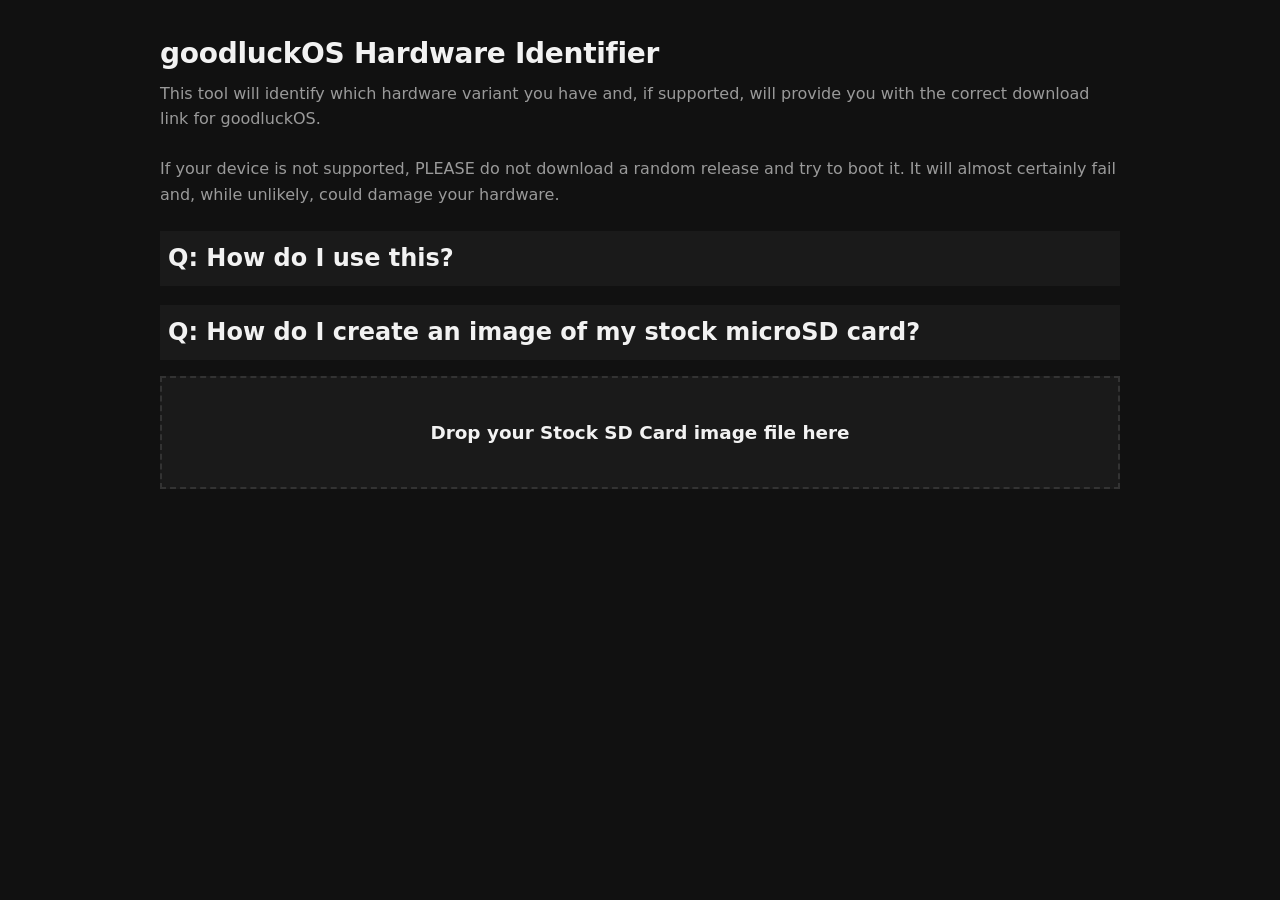
==== docs/download.html @ e3dc7ef2 "Temporarily revoked Variant B support Variant B still needs to use it's own bootloader, even if the " ====
<!DOCTYPE html>
<html lang="en">
<head>
<meta charset="utf-8">
<meta name="viewport" content="width=device-width, initial-scale=1">
<title>goodluckOS Hardware Identifier</title>
<style>
:root {
  --bg: #111111;
  --panel: #1a1a1a;
  --ink: #f2f2f2;
  --muted: #9a9a9a;
  --line: #333333;
  --accent: #408EE0;
  --accent-ink: #111111;
  --ok: #4caf50;
  --okbg: #16281a;
  --warn: #c62828;
  --warnbg: #2a1710;
  --err: #c62828;
  --errbg: #2a1414;
  --focus: #e0b020;
}

* {
  box-sizing: border-box;
}

body {
  margin: 0;
  background: var(--bg);
  color: var(--ink);
  font: 1rem/1.6 "Segoe UI", system-ui, -apple-system, Roboto, sans-serif;
  min-height: 100vh;
  display: flex;
  justify-content: center;
  padding: 2rem 1rem;
}

main {
  width: 100%;
  max-width: 60rem;
}

h1 {
  font-size: 1.75rem;
  font-weight: 700;
  margin: 0 0 0.25rem;
  letter-spacing: -0.01em;
  color: var(--ink);
}

a:not(.btn) {
  color: var(--accent);
  margin: 0 0 1.5rem;
}

a:visited:not(.btn) {
  color: var(--accent);
  margin: 0 0 1.5rem;
}

.code {
  color: var(--accent-ink);
  background: var(--muted);
  padding-top: 0.1rem;
  padding-bottom: 0.1rem;
  padding-left: 0.5rem;
  padding-right: 0.5rem;
  border-radius: 6px;
  font-family: ui-monospace, "Courier New", monospace;
}

.foldable .content {
  display: none;
  background: var(--line);
  padding-top:0.5rem;
  padding-bottom:0.5rem;
}

.foldable h2 {
    background: var(--panel);
    padding:0.5rem;
    margin-bottom: 0;
}

.foldable h2:hover {
  background: var(--line);
  cursor: pointer;
}

.lead {
  color: var(--muted);
  margin: 0 0 1.5rem;
}

.drop {
  display: block;
  border: 2px dashed var(--line);
  background: var(--panel);
  padding: 2.5rem 1.5rem;
  text-align: center;
  cursor: pointer;
  transition: background 0.15s, border-color 0.15s;
  margin-top: 1rem;
}

.drop:hover,
.drop.over {
  background: var(--panel);
  border-color: var(--accent);
}

.drop:focus-within {
  outline: 3px solid var(--focus);
  outline-offset: 3px;
}

.drop input {
  position: absolute;
  opacity: 0;
  width: 1px;
  height: 1px;
}

.drop strong {
  display: block;
  font-size: 1.15rem;
}

.drop span {
  color: var(--muted);
}

.card {
  background: var(--panel);
  border: 1px solid var(--line);
  padding: 1.25rem 1.5rem;
  margin-top: 1.25rem;
}

.card h2 {
  font-size: 1.1rem;
  margin: 0 0 0.75rem;
}

.badge {
  display: inline-block;
  font-weight: 600;
  padding: 0.15rem 0.7rem;
  border-radius: 2rem;
  font-size: 0.9rem;
  margin-bottom: 0.75rem;
}

.ok {
  border-color: var(--ok);
}

.ok .badge {
  background: var(--okbg);
  color: var(--ok);
}

.warn {
  border-color: var(--warn);
}

.warn .badge {
  background: var(--warnbg);
  color: var(--warn);
}

.err {
  border-color: var(--err);
  background: var(--errbg);
  color: var(--err);
}

.hash {
  font: 0.95rem/1.5 ui-monospace, Consolas, monospace;
  word-break: break-all;
  background: var(--bg);
  border: 1px solid var(--line);
  border-radius: 0.4rem;
  padding: 0.7rem 0.9rem;
  margin: 0.4rem 0 0.9rem;
  user-select: all;
}

dl {
  margin: 0 0 1rem;
}

dt {
  color: var(--muted);
  font-size: 0.9rem;
}

dd {
  margin: 0 0 0.5rem;
  font-weight: 600;
}

.btn {
  display: inline-block;
  font: inherit;
  font-weight: 600;
  background: var(--accent);
  color: var(--accent-ink);
  border: 2px solid var(--accent);
  border-radius: 0.4rem;
  padding: 0.55rem 1.1rem;
  text-decoration: none;
  cursor: pointer;
  margin: 0 0.5rem 0.5rem 0;
}

.ok .btn {
  background: var(--ok);
  border-color: var(--ok);
}

.warn .btn {
  background: var(--warn);
  border-color: var(--warn);
}

.btn.alt {
  background: transparent;
  color: var(--accent);
}

.ok .btn.alt {
  color: var(--ok);
}

.warn .btn.alt {
  color: var(--warn);
}

.btn:hover {
  filter: brightness(1.1);
}

.btn:focus-visible,
a:focus-visible {
  outline: 3px solid var(--focus);
  outline-offset: 2px;
}

progress {
  width: 100%;
  height: 0.7rem;
  accent-color: var(--accent);
}

[hidden] {
  display: none !important;
}

.foot {
  color: var(--muted);
  font-size: 0.85rem;
  margin-top: 1.5rem;
}

@media (prefers-reduced-motion: reduce) {
  * {
    transition: none !important;
  }
}
</style>
</head>
<body>
<main>
  <h1>goodluckOS Hardware Identifier</h1>
  <p class="lead">This tool will identify which hardware variant you have and, if supported, will provide you with the correct download link for goodluckOS.</p>
  <p class="lead">If your device is not supported, PLEASE do not download a random release and try to boot it. It will almost certainly fail and, while unlikely, could damage your hardware.</p>

  <div class="foldable">
      <h2>Q: How do I use this?</h2>
      <div class="content">
        <ol>
            <li>Dump your stock SD card (the one that came with your device) to a file.</li>
            <li>Drop that sd card dump file onto this page.</li>
            <li>The page will extract the hardware configuration file (script.bin) and compare it to a list of suported hardware profiles.</li>
            <li>If it finds a match, it'll show you a download link</li>
            <li>If no match is found, it'll provide you with a download link for the script.bin file. Please create an <a href="https://github.com/CodeZombie/goodluckOS/issues">Issue on Github</a> with information about your device, and upload the provided script.bin file. We can use this to build a version of goodluckOS for your device.</li>
        </ol>
      </div>
  </div>
  <div class="foldable">
      <h2>Q: How do I create an image of my stock microSD card?</h2>
      <div class="content">
          <ul>
              <li>If you're using windows, use <a href="https://sourceforge.net/projects/win32diskimager/">win32diskimager</a>.</li>
              <li>If you use Linux, find the device file for your microSD card with <span class="code">lsblk</span> and then run <span class="code">dd if=/dev/sdX of=stock_sdcard.img bs=1M count=128 status=progress</your></span>, where <span class="code">/dev/sdX</span> is your specific device file.</li>
          </ul>
      </div>
  </div>

  <label class="drop" id="drop">
    <input type="file" id="file">
    <strong>Drop your Stock SD Card image file here</strong>
  </label>

  <div id="status" role="status" aria-live="polite"></div>
  <div id="result" aria-live="polite"></div>
</main>

<script>
"use strict";
const OFFSET = 20340736;
//const LENGTH = 131072;
const MAX_LENGTH = 131072;

const KNOWN_HASHES = {
  "4bdfa6b7deacf59d821063accdd5bf7789c70d240dc695fffa3e16f2e83dba6c": {
    name: "GA36-MB v1.2 20260416 Variant A",
    url: "https://github.com/CodeZombie/goodluckOS/releases/download/v0.0.1/goodluckOS-v0.0.1-GA36-MB-v1.2-20260416-Variant-A.zip"
  }
  // "f6b72e9705f528c42ca5bef7ee39fddfd9ddc5369d365c17324ca6d9f8770898": {
  //   name: "GA36-MB v1.2 20260416 Variant B", // Variant B is compatible with the Variant A image.
  //   url: "https://github.com/CodeZombie/goodluckOS/releases/download/v0.0.1/goodluckOS-v0.0.1-GA36-MB-v1.2-20260416-Variant-A.zip"
  // }
};

const $ = id => document.getElementById(id);

async function sha256Hex(buf){
  if(window.crypto && crypto.subtle){
    try{
      const d=await crypto.subtle.digest("SHA-256",buf);
      return Array.from(new Uint8Array(d),b=>b.toString(16).padStart(2,"0")).join("");
    }catch(e){}
  }
  showError("Your browser doesn't seem to support crypto/subtle. Please update your browser, or try a different one.");
}

function esc(s){const d=document.createElement("div");d.textContent=s;return d.innerHTML}
let blobUrl=null;

function showError(msg){
  $("status").innerHTML="";
  $("result").innerHTML='<div class="card err" role="alert"><h2>Could not read this file</h2><p>'+esc(msg)+'</p></div>';
}

const HEADER_SIZE = 16;      // sections(4) + filesize(4) + version[2](8)
const SECTION_STRUCT = 40;   // name[32] + length(4) + offset(4)
const ENTRY_STRUCT = 40;     // name[32] + offset(4) + pattern(4)
const SECTION_LIMIT = 0x100; // sanity-limit pulled from sunxi-tools' code

function computeScriptBinLength(buf) {
  const dv = new DataView(buf);
  const bufLen = buf.byteLength;

  if (bufLen < HEADER_SIZE) throw new Error("Region too short for a script.bin header");

  const sections = dv.getUint32(0, true); // little-endian
  if (sections > SECTION_LIMIT) {
    throw new Error(`Unreasonable section count (${sections}); this probably isn't script.bin`);
  }

  let maxEnd = HEADER_SIZE + sections * SECTION_STRUCT;
  if (maxEnd > bufLen) throw new Error("Section table runs past the end of the region");

  for (let i = 0; i < sections; i++) {
    const secOff = HEADER_SIZE + i * SECTION_STRUCT;
    const entryCount = dv.getInt32(secOff + 32, true);
    const entryTableWordOffset = dv.getInt32(secOff + 36, true);
    const entryTableByteOffset = entryTableWordOffset * 4;

    if (entryCount < 0 || entryTableByteOffset < 0) {
      throw new Error(`Malformed section ${i}: negative length/offset`);
    }

    const entryTableEnd = entryTableByteOffset + entryCount * ENTRY_STRUCT;
    if (entryTableEnd > bufLen) throw new Error(`Section ${i}'s entry table runs past the region`);
    maxEnd = Math.max(maxEnd, entryTableEnd);

    for (let j = 0; j < entryCount; j++) {
      const entOff = entryTableByteOffset + j * ENTRY_STRUCT;
      const dataWordOffset = dv.getInt32(entOff + 32, true);
      const pattern = dv.getUint32(entOff + 36, true);
      const wordCount = pattern & 0xffff;
      const dataByteOffset = dataWordOffset * 4;

      if (dataByteOffset < 0) throw new Error(`Malformed entry ${i}.${j}: negative data offset`);

      const dataEnd = dataByteOffset + wordCount * 4;
      if (dataEnd > bufLen) throw new Error(`Entry ${i}.${j}'s data runs past the region`);
      maxEnd = Math.max(maxEnd, dataEnd);
    }
  }

  return maxEnd; // exact byte length of the real script.bin content
}

async function handle(file){
  if(!file) return;
  if(blobUrl){URL.revokeObjectURL(blobUrl);blobUrl=null}
  $("result").innerHTML="";
  $("status").innerHTML='<div class="card"><p style="margin:0 0 .5rem">Reading and hashing '+esc(file.name)+'…</p><progress aria-label="Working"></progress></div>';

  if (file.size < OFFSET + HEADER_SIZE) {
    showError("This file is " + file.size.toLocaleString() + " bytes, too short to contain a script.bin header at byte " + OFFSET.toLocaleString() + ". It is probably not a full SD card image.");
    return;
  }
  let fullBuf;
  try {
    fullBuf = await file.slice(OFFSET, OFFSET + MAX_LENGTH).arrayBuffer();
  } catch (e) {
    showError("The browser was unable to read the file (" + (e && e.message || e) + "). Try again or use a different browser.");
    return;
  }

  let length;
  try {
    length = computeScriptBinLength(fullBuf);
  } catch (e) {
    console.warn("Falling back to the raw region:", e);
    length = fullBuf.byteLength;
  }

  let buf;
  try{
    buf = await file.slice(OFFSET, OFFSET+length).arrayBuffer();
  }catch(e){
    showError("The browser was unable to read the file ("+(e && e.message || e)+"). Try again or use a different browser.");
    return;
  }
  const hash = await sha256Hex(buf);
  const match = Object.prototype.hasOwnProperty.call(KNOWN_HASHES,hash) ? KNOWN_HASHES[hash] : null;
  $("status").innerHTML="";

  let html;
  blobUrl=URL.createObjectURL(new Blob([buf],{type:"application/octet-stream"}));
  if(match){
    html='<div class="card ok"><span class="badge">Supported device found</span><h2>'+esc(match.name||"Recognized image")+'</h2>'
      +'<div class="hash">'+hash+'</div>'
      +'<a class="btn" id="dl-known" href="'+esc(match.url)+'" target="_blank" rel="noopener">Download goodluckOS</a>'
      +'<a class="btn alt" id="dl-slice" href="'+blobUrl+'" download="script-'+hash.slice(0,12)+'.bin">Download your script.bin</a>'
      +'<button class="btn alt" type="button" id="copy">Copy SHA-256 hash</button></div>';
  }else{
    html='<div class="card warn"><span class="badge">Your device is not yet supported</span>'
      +'<p>Please download the script.bin below and send it to us via a <a href="https://github.com/CodeZombie/goodluckOS/issues">Github Issue</a> so we can add support for it.</p>'
      +'<div class="hash">'+hash+'</div>'
      +'<a class="btn" id="dl-slice" href="'+blobUrl+'" download="script-'+hash.slice(0,12)+'.bin">Download your script.bin</a>'
      +'<button class="btn alt" type="button" id="copy">Copy SHA-256 hash</button></div>';
  }
  $("result").innerHTML=html;
  $("copy").onclick=async()=>{
    try{await navigator.clipboard.writeText(hash);$("copy").textContent="Copied"}
    catch(e){const r=document.createRange();r.selectNodeContents(document.querySelector(".hash"));const s=getSelection();s.removeAllRanges();s.addRange(r);$("copy").textContent="Selected, press Ctrl+C"}
  };
}

function initFoldableElements() {
  const foldables = document.querySelectorAll('.foldable');

  foldables.forEach(foldable => {
    const contents = foldable.querySelectorAll('.content');

    contents.forEach(content => {
      content.style.display = 'none';
    });

    const header = foldable.querySelector('h2');

    if (header) {
      header.addEventListener('click', () => {
        contents.forEach(content => {
          content.style.display = content.style.display === 'none' ? 'block' : 'none';
        });
      });
    }
  });
}

const drop=$("drop");
$("file").addEventListener("change",e=>handle(e.target.files[0]));
["dragenter","dragover"].forEach(t=>drop.addEventListener(t,e=>{e.preventDefault();drop.classList.add("over")}));
["dragleave","drop"].forEach(t=>drop.addEventListener(t,e=>{e.preventDefault();drop.classList.remove("over")}));
drop.addEventListener("drop",e=>handle(e.dataTransfer.files[0]));
// Prevent the browser from navigating to a file dropped outside the zone
["dragover","drop"].forEach(t=>window.addEventListener(t,e=>e.preventDefault()));
document.addEventListener('DOMContentLoaded', initFoldableElements);
</script>
</body>
</html>
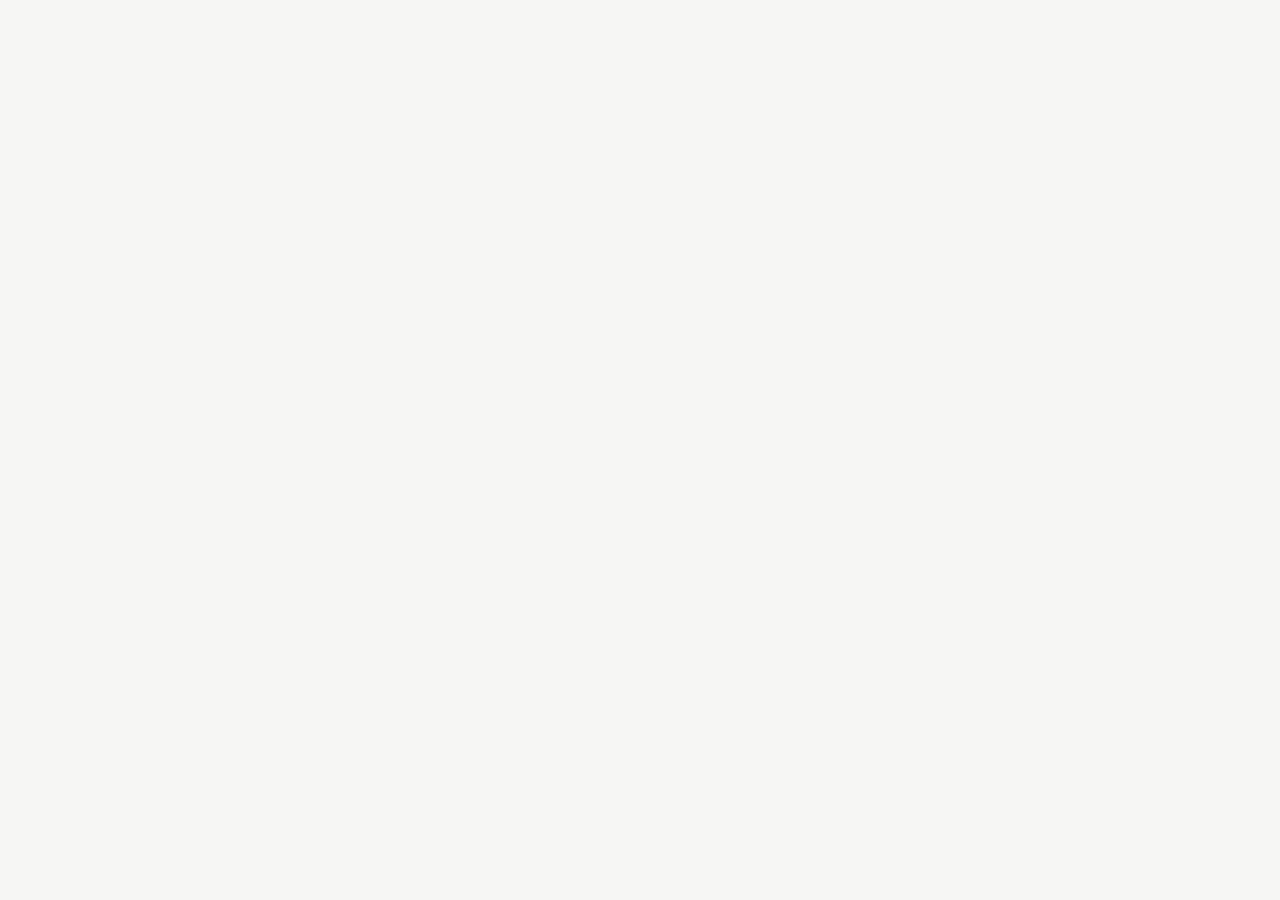
==== commit 77a23ee7: "Added multi-SoC build support, a23 dts, firmware builder Added an a23 DTS file. This is untested, bu" ====
--- a/docs/download.html
+++ b/docs/download.html
@@ -2,490 +2,636 @@
 <html lang="en">
 <head>
 <meta charset="utf-8">
-<meta name="viewport" content="width=device-width, initial-scale=1">
-<title>goodluckOS Hardware Identifier</title>
+<meta name="viewport" content="width=device-width, initial-scale=1, viewport-fit=cover">
+<title>goodluckOS Firmware Builder</title>
+<script defer src="https://cdn.jsdelivr.net/npm/alpinejs@3.14.9/dist/cdn.min.js"></script>
+
 <style>
-:root {
-  --bg: #111111;
-  --panel: #1a1a1a;
-  --ink: #f2f2f2;
-  --muted: #9a9a9a;
-  --line: #333333;
-  --accent: #408EE0;
-  --accent-ink: #111111;
-  --ok: #4caf50;
-  --okbg: #16281a;
-  --warn: #c62828;
-  --warnbg: #2a1710;
-  --err: #c62828;
-  --errbg: #2a1414;
-  --focus: #e0b020;
-}
-
-* {
-  box-sizing: border-box;
-}
-
-body {
-  margin: 0;
-  background: var(--bg);
-  color: var(--ink);
-  font: 1rem/1.6 "Segoe UI", system-ui, -apple-system, Roboto, sans-serif;
-  min-height: 100vh;
-  display: flex;
-  justify-content: center;
-  padding: 2rem 1rem;
-}
-
-main {
-  width: 100%;
-  max-width: 60rem;
-}
-
-h1 {
-  font-size: 1.75rem;
-  font-weight: 700;
-  margin: 0 0 0.25rem;
-  letter-spacing: -0.01em;
-  color: var(--ink);
-}
-
-a:not(.btn) {
-  color: var(--accent);
-  margin: 0 0 1.5rem;
-}
-
-a:visited:not(.btn) {
-  color: var(--accent);
-  margin: 0 0 1.5rem;
-}
-
-.code {
-  color: var(--accent-ink);
-  background: var(--muted);
-  padding-top: 0.1rem;
-  padding-bottom: 0.1rem;
-  padding-left: 0.5rem;
-  padding-right: 0.5rem;
-  border-radius: 6px;
-  font-family: ui-monospace, "Courier New", monospace;
-}
-
-.foldable .content {
-  display: none;
-  background: var(--line);
-  padding-top:0.5rem;
-  padding-bottom:0.5rem;
-}
-
-.foldable h2 {
-    background: var(--panel);
-    padding:0.5rem;
-    margin-bottom: 0;
-}
-
-.foldable h2:hover {
-  background: var(--line);
-  cursor: pointer;
-}
-
-.lead {
-  color: var(--muted);
-  margin: 0 0 1.5rem;
-}
-
-.drop {
-  display: block;
-  border: 2px dashed var(--line);
-  background: var(--panel);
-  padding: 2.5rem 1.5rem;
-  text-align: center;
-  cursor: pointer;
-  transition: background 0.15s, border-color 0.15s;
-  margin-top: 1rem;
-}
-
-.drop:hover,
-.drop.over {
-  background: var(--panel);
-  border-color: var(--accent);
-}
-
-.drop:focus-within {
-  outline: 3px solid var(--focus);
-  outline-offset: 3px;
-}
-
-.drop input {
-  position: absolute;
-  opacity: 0;
-  width: 1px;
-  height: 1px;
-}
-
-.drop strong {
-  display: block;
-  font-size: 1.15rem;
-}
-
-.drop span {
-  color: var(--muted);
-}
-
-.card {
-  background: var(--panel);
-  border: 1px solid var(--line);
-  padding: 1.25rem 1.5rem;
-  margin-top: 1.25rem;
-}
-
-.card h2 {
-  font-size: 1.1rem;
-  margin: 0 0 0.75rem;
-}
-
-.badge {
-  display: inline-block;
-  font-weight: 600;
-  padding: 0.15rem 0.7rem;
-  border-radius: 2rem;
-  font-size: 0.9rem;
-  margin-bottom: 0.75rem;
-}
-
-.ok {
-  border-color: var(--ok);
-}
-
-.ok .badge {
-  background: var(--okbg);
-  color: var(--ok);
-}
-
-.warn {
-  border-color: var(--warn);
-}
-
-.warn .badge {
-  background: var(--warnbg);
-  color: var(--warn);
-}
-
-.err {
-  border-color: var(--err);
-  background: var(--errbg);
-  color: var(--err);
-}
-
-.hash {
-  font: 0.95rem/1.5 ui-monospace, Consolas, monospace;
-  word-break: break-all;
-  background: var(--bg);
-  border: 1px solid var(--line);
-  border-radius: 0.4rem;
-  padding: 0.7rem 0.9rem;
-  margin: 0.4rem 0 0.9rem;
-  user-select: all;
-}
-
-dl {
-  margin: 0 0 1rem;
-}
-
-dt {
-  color: var(--muted);
-  font-size: 0.9rem;
-}
-
-dd {
-  margin: 0 0 0.5rem;
-  font-weight: 600;
-}
-
-.btn {
-  display: inline-block;
-  font: inherit;
-  font-weight: 600;
-  background: var(--accent);
-  color: var(--accent-ink);
-  border: 2px solid var(--accent);
-  border-radius: 0.4rem;
-  padding: 0.55rem 1.1rem;
-  text-decoration: none;
-  cursor: pointer;
-  margin: 0 0.5rem 0.5rem 0;
-}
-
-.ok .btn {
-  background: var(--ok);
-  border-color: var(--ok);
-}
-
-.warn .btn {
-  background: var(--warn);
-  border-color: var(--warn);
-}
-
-.btn.alt {
-  background: transparent;
-  color: var(--accent);
-}
-
-.ok .btn.alt {
-  color: var(--ok);
-}
-
-.warn .btn.alt {
-  color: var(--warn);
-}
-
-.btn:hover {
-  filter: brightness(1.1);
-}
-
-.btn:focus-visible,
-a:focus-visible {
-  outline: 3px solid var(--focus);
-  outline-offset: 2px;
-}
-
-progress {
-  width: 100%;
-  height: 0.7rem;
-  accent-color: var(--accent);
-}
-
-[hidden] {
-  display: none !important;
-}
-
-.foot {
-  color: var(--muted);
-  font-size: 0.85rem;
-  margin-top: 1.5rem;
-}
-
-@media (prefers-reduced-motion: reduce) {
-  * {
-    transition: none !important;
-  }
-}
+  :root {
+    box-sizing: border-box;
+    padding-top: env(safe-area-inset-top, 0px);
+    padding-bottom: env(safe-area-inset-bottom, 0px);
+    --bg: #f6f6f4;
+    --fg: #1c1c1a;
+    --card: #fff;
+    --card-muted: #fff;
+    --border: #d4d4cf;
+    --muted: #6b6b65;
+    --accent: #2a6df4;
+    --ok: #1a7f37;
+    --info: #EEDC82;
+    --bad: #c62828;
+  }
+  @media (prefers-color-scheme: dark) {
+    :root:not([data-theme="light"]) {
+      --bg: #161615;
+      --fg: #ecece8;
+      --card: #1f1f1d;
+      --card-muted: #1a1a19;
+      --border: #3a3a36;
+      --muted: #9a9a92;
+      --accent: #6ea0ff;
+      --ok: #4cc26a;
+      --info: #EEDC82;
+      --bad: #ff6b6b;
+    }
+  }
+  :root[data-theme="dark"] {
+    --bg: #161615;
+    --fg: #ecece8;
+    --card: #1f1f1d;
+    --card-muted: #1a1a19;
+    --border: #3a3a36;
+    --muted: #9a9a92;
+    --accent: #6ea0ff;
+    --ok: #4cc26a;
+    --info: #EEDC82;
+    --bad: #ff6b6b;
+  }
+  html {
+      /* THE KNOB: 100% = 16px. Try 125%, 137.5%, 150%... everything scales. */
+      font-size: 125%;
+      scroll-padding-top: env(safe-area-inset-top, 0px);
+  }
+  [x-cloak] {
+      display: none !important;
+  }
+  body {
+      margin: 0;
+      background: var(--bg);
+      color: var(--fg);
+      font: 1rem/1.5 system-ui, -apple-system, "Segoe UI", sans-serif;
+  }
+  main {
+      max-width: 45rem;
+      margin: 0 auto;
+      padding: 1.25rem 1rem 3.75rem;
+  }
+  h1 {
+      font-size: 2rem;
+      margin: 0 0 0.25rem;
+  }
+  h2 {
+      font-size: 0.875rem;
+      margin: 1.5rem 0 0.5rem;
+      text-transform: uppercase;
+      letter-spacing: .05em;
+      color: var(--muted);
+  }
+  .subtitle {
+      color: var(--muted);
+      margin: 0 0 0.5rem;
+  }
+
+  /* Drop zones */
+  .drop {
+      display: block;
+      flex: 1;
+      min-width: 0;
+      margin: 0.5rem 0;
+      padding: 0.75rem 0.875rem;
+      cursor: pointer;
+      background: var(--card);
+      border: 2px dashed var(--border);
+      border-radius: 0.625rem;
+      text-align: center;
+  }
+  .drop.over {
+      border-color: var(--accent);
+  }
+  .drop.done {
+      border-style: solid;
+      border-color: var(--ok);
+  }
+  .drop b {
+      display: block;
+  }
+  .drop span {
+      color: var(--muted);
+      font-size: 0.8125rem;
+      word-break: break-all;
+  }
+  .drop input {
+      display: none;
+  }
+  .row {
+      display: flex;
+      gap: 0.625rem;
+      align-items: stretch;
+  }
+  a.square {
+      flex: none;
+      width: 3.375rem;
+      margin: 0.5rem 0;
+      display: flex;
+      align-items: center;
+      justify-content: center;
+      color: var(--accent);
+      text-decoration: none;
+      background: var(--card);
+      border: 2px dashed var(--border);
+      border-radius: 0.625rem;
+  }
+  a.square:hover {
+      border-color: var(--accent);
+  }
+
+  /* Buttons and log */
+  button,.button {
+      background: var(--accent);
+      color: #fff;
+      border: 0;
+      border-radius: 0.5rem;
+      padding: 0.625rem 1.125rem;
+      font-size: 0.9375rem;
+      cursor: pointer;
+      margin-bottom: 0.5rem;
+  }
+  button:disabled,.button.disabled {
+      opacity: .4;
+      cursor: not-allowed;
+  }
+  button.secondary,.button.secondary {
+      margin-top: 0.625rem;
+      padding: 0.5rem 0.875rem;
+      font-size: 0.875rem;
+      background: var(--card);
+      color: var(--fg);
+      border: 1px solid var(--border);
+  }
+  .log {
+      min-height: 1rem;
+      padding: 0.625rem;
+      background: var(--card-muted);
+      border: 1px solid var(--border);
+      border-radius: 0.125rem;
+      font: 0.78125rem/1.5 ui-monospace, Menlo, monospace;
+      word-break: break-all;
+  }
+  .info-panel {
+      padding: 0.625rem;
+      background: #141414;
+      border: 1px solid var(--info);
+      border-radius: 0.125rem;
+      margin-bottom: 1rem;
+  }
+  .info-panel > p,h4 {
+      margin-top: 0;
+      margin-bottom: 0.5rem;
+  }
+  .info-panel > h4 {
+      color: var(--info);
+  }
+  .info-panel > ol {
+      margin: 0;
+      padding-left: 1rem;
+  }
+  .info-panel > a,a:visited {
+      color: var(--muted);
+  }
+  .info-panel > a:hover,a:visited:hover {
+      color: var(--info);
+  }
+  .code {
+    color: var(--ok);
+    background: var(--card-muted);
+    padding-top: 0.1rem;
+    padding-bottom: 0.1rem;
+    padding-left: 0.5rem;
+    padding-right: 0.5rem;
+    border-radius: 0.375rem;
+    font-family: ui-monospace, "Courier New", monospace;
+  }
+  .ok {
+      color: var(--ok);
+  }
+  .bad {
+      color: var(--bad);
+  }
+  .override {
+      display: block;
+      margin-top: 0.625rem;
+      font-size: 0.8125rem;
+      color: var(--muted);
+  }
+  .download {
+      display: inline-block;
+      text-decoration: none;
+  }
+  .disabled { opacity: 50%;}
+  .subhead {
+      transition: color 0.3s ease;
+      color: var(--border);
+      cursor: pointer;
+      float:right;
+  }
+  .subhead:hover {
+      color: var(--info);
+  }
+  .active-step {
+      box-sizing: border-box;
+      padding-left: 1rem;
+      border-left-style: solid;
+      border-left-width: 0.375rem;
+      border-color: var(--info);
+  }
 </style>
 </head>
+
 <body>
-<main>
-  <h1>goodluckOS Hardware Identifier</h1>
-  <p class="lead">This tool will identify which hardware variant you have and, if supported, will provide you with the correct download link for goodluckOS.</p>
-  <p class="lead">If your device is not supported, PLEASE do not download a random release and try to boot it. It will almost certainly fail and, while unlikely, could damage your hardware.</p>
-
-  <div class="foldable">
-      <h2>Q: How do I use this?</h2>
-      <div class="content">
+<main x-data="builder" x-cloak @file-chosen="onFile">
+  <h1>goodluckOS Firmware Builder</h1>
+  <p class="subtitle">Identify your hardware and build your own bootable goodluckOS firmware image.</p>
+  <div x-data="{helpOpen: false}" :class="{'active-step': !step1Complete}">
+    <h3>Step 1: Load your SD Card Image <span class="subhead" @click="helpOpen = ! helpOpen">Help</span></h3>
+    <div class="info-panel" x-show="helpOpen">
+        <p>For this step, you'll need an image of the stock microSD card that came with your GA36-MB. You only need the first 128mb, but if the image is larger that's fine.</p>
+        <h4>Windows Guide</h4>
+        <p>Plug the microSD card into your PC with an adapter and create an image with <a href="https://sourceforge.net/projects/win32diskimager/">win32diskimager</a></p>
+        <h4>Linux Guide</h4>
         <ol>
-            <li>Dump your stock SD card (the one that came with your device) to a file.</li>
-            <li>Drop that sd card dump file onto this page.</li>
-            <li>The page will extract the hardware configuration file (script.bin) and compare it to a list of suported hardware profiles.</li>
-            <li>If it finds a match, it'll show you a download link</li>
-            <li>If no match is found, it'll provide you with a download link for the script.bin file. Please create an <a href="https://github.com/CodeZombie/goodluckOS/issues">Issue on Github</a> with information about your device, and upload the provided script.bin file. We can use this to build a version of goodluckOS for your device.</li>
+            <li>Plug your microSD card into your computer</li>
+            <li>Run <span class="code">lsblk</span> to find the path to your device file. It'll look like <span class="code">/dev/sdx</span></li>
+            <li>Run <span class="code">dd if=/dev/sdx of=stock_sdcard.img bs=1M count=128 status=progress</span>, where <span class="code">/dev/sdx</span> is the path you found in the previous step.</li>
         </ol>
-      </div>
+    </div>
+    <div x-data="dropzone" data-kind="stock" @dragover.prevent="dragOver" @dragleave="dragLeave" @drop.prevent="drop">
+        <label class="drop" :class="cssClass">
+        <b>Your original SD card dump</b>
+        <span x-text="label"></span>
+        <input type="file" @change="pick">
+        </label>
+    </div>
+        <div class="log" x-show="!step1Logs.isEmpty">
+            <template x-for="line in step1Logs.lines">
+                <div>
+                    <template x-if="line.severity == 'link'">
+                        <a style="margin-left:2rem;" :href="line.text" x-text="line.text"></a>
+                    </template>
+                    <template x-if="line.severity != 'link'">
+                        <div :class="line.severity" x-text="line.text"></div>
+                    </template>
+                </div>
+            </template>
+        </div>
+    <button class="secondary" x-show="hasScriptBin" @click="downloadScriptBin">
+        Download your script.bin
+    </button>
   </div>
-  <div class="foldable">
-      <h2>Q: How do I create an image of my stock microSD card?</h2>
-      <div class="content">
-          <ul>
-              <li>If you're using windows, use <a href="https://sourceforge.net/projects/win32diskimager/">win32diskimager</a>.</li>
-              <li>If you use Linux, find the device file for your microSD card with <span class="code">lsblk</span> and then run <span class="code">dd if=/dev/sdX of=stock_sdcard.img bs=1M count=128 status=progress</your></span>, where <span class="code">/dev/sdX</span> is your specific device file.</li>
-          </ul>
-      </div>
+
+  <div x-show="step1Complete" :class="{'active-step': !step2Complete}" x-data="{helpOpen: false}">
+    <h3>Step 2: Download, Unzip and Load <span x-text="desiredGoodluckBaseImageFileName"></span><span class="subhead" @click="helpOpen = ! helpOpen">help</span></h3>
+    <div class="info-panel" x-show="helpOpen">
+        <p>You can download this file from <a href="https://github.com/CodeZombie/goodluckOS/releases">https://github.com/CodeZombie/goodluckOS/releases</a> or use the Download button below.</p>
+        <p>Be sure you download the correct version for your hardware! A33 builds are NOT compatible with A23 hardware and vice versa.</p>
+
+    </div>
+    <div class="row">
+        <a
+            class="square"
+            :href="latestImageUrl"
+            target="_blank"
+            rel="noopener"
+            title="Download the latest goodluck.img from GitHub releases"
+            aria-label="Download the latest goodluck.img from GitHub releases">
+        <svg width="24" height="24" viewBox="0 0 24 24" fill="none" stroke="currentColor"
+            stroke-width="2" stroke-linecap="round" stroke-linejoin="round">
+            <path d="M12 3v12"/><path d="M7 11l5 5 5-5"/><path d="M5 20h14"/>
+        </svg>
+        </a>
+        <div x-data="dropzone" data-kind="base" @dragover.prevent="dragOver" @dragleave="dragLeave" @drop.prevent="drop" style="flex:1; min-width:0">
+        <label class="drop" :class="cssClass">
+            <b x-text="desiredGoodluckBaseImageFileName"></b>
+            <span x-text="label"></span>
+            <input type="file" @change="pick">
+        </label>
+        </div>
+    </div>
+    <div class="log" x-show="!step2Logs.isEmpty">
+      <template x-for="entry in step2Logs.lines">
+        <div :class="entry.severity" x-text="entry.text"></div>
+      </template>
+    </div>
   </div>
 
-  <label class="drop" id="drop">
-    <input type="file" id="file">
-    <strong>Drop your Stock SD Card image file here</strong>
-  </label>
-
-  <div id="status" role="status" aria-live="polite"></div>
-  <div id="result" aria-live="polite"></div>
+
+  <div x-show="step2Complete" :class="{'active-step': !step2Complete}">
+  <h3>Step 3: Download</h3>
+    <template x-if="output">
+      <a class="download button" :href="output.url" :download="output.name" x-text="output.label"></a>
+    </template>
+  </div>
 </main>
 
 <script>
-"use strict";
-const OFFSET = 20340736;
-//const LENGTH = 131072;
-const MAX_LENGTH = 131072;
-
-const KNOWN_HASHES = {
-  "4bdfa6b7deacf59d821063accdd5bf7789c70d240dc695fffa3e16f2e83dba6c": {
-    name: "GA36-MB v1.2 20260416 Variant A",
-    url: "https://github.com/CodeZombie/goodluckOS/releases/download/v0.0.1/goodluckOS-v0.0.1-GA36-MB-v1.2-20260416-Variant-A.zip"
-  }
-  // "f6b72e9705f528c42ca5bef7ee39fddfd9ddc5369d365c17324ca6d9f8770898": {
-  //   name: "GA36-MB v1.2 20260416 Variant B", // Variant B is compatible with the Variant A image.
-  //   url: "https://github.com/CodeZombie/goodluckOS/releases/download/v0.0.1/goodluckOS-v0.0.1-GA36-MB-v1.2-20260416-Variant-A.zip"
-  // }
+/* ==========================================================================
+   Configuration
+   ========================================================================== */
+
+
+const createLog = () => ({
+  lines: [],
+  addLine(text, severity="") {
+    this.lines.push({text, severity})
+  },
+  clear() {
+    this.lines = [];
+  },
+  get isEmpty() {
+    return this.lines.length === 0;
+  }
+});
+console.log(createLog())
+const CONFIG = {
+  SECTOR: 512,
+
+  // The stock SD card supplies sectors [1, STOCK_END_SECTOR). goodluck.img
+  // supplies sector 0 (MBR) and everything from STOCK_END_SECTOR onward,
+  // which is where android_boot.img starts.
+  STOCK_END_SECTOR: 172032,
+
+  // Where the baked-in script.bin lives on the stock card, and how much to look at.
+  SCRIPT_BIN_OFFSET: 20340736,
+  SCRIPT_BIN_MAX_LENGTH: 131072,
+
+  GOODLUCK_BASE_IMAGE_URLS: {
+    "a33": "https://github.com/CodeZombie/goodluckOS/releases/latest/download/goodluckOS_base_a33.zip",
+    "a23": "https://github.com/CodeZombie/goodluckOS/releases/latest/download/goodluckOS_base_a23.zip"
+  },
+
+  // Script.bin hashes you have personally approved.
+  KNOWN_HASHES: {
+    "4bdfa6b7deacf59d821063accdd5bf7789c70d240dc695fffa3e16f2e83dba6c": {
+      name: "GA36-MB A33 Rhododendron",
+      soc: "A33"
+    },
+    "f6b72e9705f528c42ca5bef7ee39fddfd9ddc5369d365c17324ca6d9f8770898": {
+      name: "GA36-MB A33 Gecko",
+      soc: "A33"
+    }
+  }
 };
 
-const $ = id => document.getElementById(id);
-
-async function sha256Hex(buf){
-  if(window.crypto && crypto.subtle){
-    try{
-      const d=await crypto.subtle.digest("SHA-256",buf);
-      return Array.from(new Uint8Array(d),b=>b.toString(16).padStart(2,"0")).join("");
-    }catch(e){}
-  }
-  showError("Your browser doesn't seem to support crypto/subtle. Please update your browser, or try a different one.");
-}
-
-function esc(s){const d=document.createElement("div");d.textContent=s;return d.innerHTML}
-let blobUrl=null;
-
-function showError(msg){
-  $("status").innerHTML="";
-  $("result").innerHTML='<div class="card err" role="alert"><h2>Could not read this file</h2><p>'+esc(msg)+'</p></div>';
-}
-
-const HEADER_SIZE = 16;      // sections(4) + filesize(4) + version[2](8)
-const SECTION_STRUCT = 40;   // name[32] + length(4) + offset(4)
-const ENTRY_STRUCT = 40;     // name[32] + offset(4) + pattern(4)
-const SECTION_LIMIT = 0x100; // sanity-limit pulled from sunxi-tools' code
-
-function computeScriptBinLength(buf) {
-  const dv = new DataView(buf);
-  const bufLen = buf.byteLength;
-
-  if (bufLen < HEADER_SIZE) throw new Error("Region too short for a script.bin header");
-
-  const sections = dv.getUint32(0, true); // little-endian
+/* ==========================================================================
+   script.bin parsing (sunxi format)
+   ========================================================================== */
+const SCRIPT_BIN = {
+  HEADER_SIZE: 16,      // sections(4) + filesize(4) + version[2](8)
+  SECTION_STRUCT: 40,   // name[32] + length(4) + offset(4)
+  ENTRY_STRUCT: 40,     // name[32] + offset(4) + pattern(4)
+  SECTION_LIMIT: 0x100  // sanity limit taken from sunxi-tools
+};
+
+/** Walks the section/entry tables and returns the exact byte length of the script.bin content. */
+function computeScriptBinLength(buffer) {
+  const view = new DataView(buffer);
+  const size = buffer.byteLength;
+  const { HEADER_SIZE, SECTION_STRUCT, ENTRY_STRUCT, SECTION_LIMIT } = SCRIPT_BIN;
+
+  if (size < HEADER_SIZE) throw new Error("Region too short for a script.bin header");
+
+  const sections = view.getUint32(0, true); // little-endian
   if (sections > SECTION_LIMIT) {
     throw new Error(`Unreasonable section count (${sections}); this probably isn't script.bin`);
   }
 
   let maxEnd = HEADER_SIZE + sections * SECTION_STRUCT;
-  if (maxEnd > bufLen) throw new Error("Section table runs past the end of the region");
+  if (maxEnd > size) throw new Error("Section table runs past the end of the region");
 
   for (let i = 0; i < sections; i++) {
-    const secOff = HEADER_SIZE + i * SECTION_STRUCT;
-    const entryCount = dv.getInt32(secOff + 32, true);
-    const entryTableWordOffset = dv.getInt32(secOff + 36, true);
-    const entryTableByteOffset = entryTableWordOffset * 4;
-
-    if (entryCount < 0 || entryTableByteOffset < 0) {
+    const sectionOffset = HEADER_SIZE + i * SECTION_STRUCT;
+    const entryCount = view.getInt32(sectionOffset + 32, true);
+    const entryTableOffset = view.getInt32(sectionOffset + 36, true) * 4; // stored in 32-bit words
+
+    if (entryCount < 0 || entryTableOffset < 0) {
       throw new Error(`Malformed section ${i}: negative length/offset`);
     }
-
-    const entryTableEnd = entryTableByteOffset + entryCount * ENTRY_STRUCT;
-    if (entryTableEnd > bufLen) throw new Error(`Section ${i}'s entry table runs past the region`);
+    const entryTableEnd = entryTableOffset + entryCount * ENTRY_STRUCT;
+    if (entryTableEnd > size) throw new Error(`Section ${i}'s entry table runs past the region`);
     maxEnd = Math.max(maxEnd, entryTableEnd);
 
     for (let j = 0; j < entryCount; j++) {
-      const entOff = entryTableByteOffset + j * ENTRY_STRUCT;
-      const dataWordOffset = dv.getInt32(entOff + 32, true);
-      const pattern = dv.getUint32(entOff + 36, true);
-      const wordCount = pattern & 0xffff;
-      const dataByteOffset = dataWordOffset * 4;
-
-      if (dataByteOffset < 0) throw new Error(`Malformed entry ${i}.${j}: negative data offset`);
-
-      const dataEnd = dataByteOffset + wordCount * 4;
-      if (dataEnd > bufLen) throw new Error(`Entry ${i}.${j}'s data runs past the region`);
+      const entryOffset = entryTableOffset + j * ENTRY_STRUCT;
+      const dataOffset = view.getInt32(entryOffset + 32, true) * 4;
+      const wordCount = view.getUint32(entryOffset + 36, true) & 0xffff;
+
+      if (dataOffset < 0) throw new Error(`Malformed entry ${i}.${j}: negative data offset`);
+      const dataEnd = dataOffset + wordCount * 4;
+      if (dataEnd > size) throw new Error(`Entry ${i}.${j}'s data runs past the region`);
       maxEnd = Math.max(maxEnd, dataEnd);
     }
   }
-
-  return maxEnd; // exact byte length of the real script.bin content
+  return maxEnd;
 }
 
-async function handle(file){
-  if(!file) return;
-  if(blobUrl){URL.revokeObjectURL(blobUrl);blobUrl=null}
-  $("result").innerHTML="";
-  $("status").innerHTML='<div class="card"><p style="margin:0 0 .5rem">Reading and hashing '+esc(file.name)+'…</p><progress aria-label="Working"></progress></div>';
-
-  if (file.size < OFFSET + HEADER_SIZE) {
-    showError("This file is " + file.size.toLocaleString() + " bytes, too short to contain a script.bin header at byte " + OFFSET.toLocaleString() + ". It is probably not a full SD card image.");
-    return;
-  }
-  let fullBuf;
-  try {
-    fullBuf = await file.slice(OFFSET, OFFSET + MAX_LENGTH).arrayBuffer();
-  } catch (e) {
-    showError("The browser was unable to read the file (" + (e && e.message || e) + "). Try again or use a different browser.");
-    return;
-  }
-
-  let length;
-  try {
-    length = computeScriptBinLength(fullBuf);
-  } catch (e) {
-    console.warn("Falling back to the raw region:", e);
-    length = fullBuf.byteLength;
-  }
-
-  let buf;
-  try{
-    buf = await file.slice(OFFSET, OFFSET+length).arrayBuffer();
-  }catch(e){
-    showError("The browser was unable to read the file ("+(e && e.message || e)+"). Try again or use a different browser.");
-    return;
-  }
-  const hash = await sha256Hex(buf);
-  const match = Object.prototype.hasOwnProperty.call(KNOWN_HASHES,hash) ? KNOWN_HASHES[hash] : null;
-  $("status").innerHTML="";
-
-  let html;
-  blobUrl=URL.createObjectURL(new Blob([buf],{type:"application/octet-stream"}));
-  if(match){
-    html='<div class="card ok"><span class="badge">Supported device found</span><h2>'+esc(match.name||"Recognized image")+'</h2>'
-      +'<div class="hash">'+hash+'</div>'
-      +'<a class="btn" id="dl-known" href="'+esc(match.url)+'" target="_blank" rel="noopener">Download goodluckOS</a>'
-      +'<a class="btn alt" id="dl-slice" href="'+blobUrl+'" download="script-'+hash.slice(0,12)+'.bin">Download your script.bin</a>'
-      +'<button class="btn alt" type="button" id="copy">Copy SHA-256 hash</button></div>';
-  }else{
-    html='<div class="card warn"><span class="badge">Your device is not yet supported</span>'
-      +'<p>Please download the script.bin below and send it to us via a <a href="https://github.com/CodeZombie/goodluckOS/issues">Github Issue</a> so we can add support for it.</p>'
-      +'<div class="hash">'+hash+'</div>'
-      +'<a class="btn" id="dl-slice" href="'+blobUrl+'" download="script-'+hash.slice(0,12)+'.bin">Download your script.bin</a>'
-      +'<button class="btn alt" type="button" id="copy">Copy SHA-256 hash</button></div>';
-  }
-  $("result").innerHTML=html;
-  $("copy").onclick=async()=>{
-    try{await navigator.clipboard.writeText(hash);$("copy").textContent="Copied"}
-    catch(e){const r=document.createRange();r.selectNodeContents(document.querySelector(".hash"));const s=getSelection();s.removeAllRanges();s.addRange(r);$("copy").textContent="Selected, press Ctrl+C"}
-  };
+async function sha256Hex(buffer) {
+  if (!(window.crypto && crypto.subtle)) {
+    throw new Error("This browser lacks crypto.subtle (needs HTTPS and a modern browser).");
+  }
+  const digest = await crypto.subtle.digest("SHA-256", buffer);
+  return Array.from(new Uint8Array(digest), b => b.toString(16).padStart(2, "0")).join("");
 }
 
-function initFoldableElements() {
-  const foldables = document.querySelectorAll('.foldable');
-
-  foldables.forEach(foldable => {
-    const contents = foldable.querySelectorAll('.content');
-
-    contents.forEach(content => {
-      content.style.display = 'none';
-    });
-
-    const header = foldable.querySelector('h2');
-
-    if (header) {
-      header.addEventListener('click', () => {
-        contents.forEach(content => {
-          content.style.display = content.style.display === 'none' ? 'block' : 'none';
-        });
-      });
+/* ==========================================================================
+   Alpine components
+   ========================================================================== */
+document.addEventListener("alpine:init", () => {
+
+  /* A single file drop target. Reports the chosen file upward via a "file-chosen" event. */
+  Alpine.data("dropzone", () => ({
+    kind: "",
+    isOver: false,
+    file: null,
+
+    init() { this.kind = this.$el.dataset.kind; },
+
+    get label() {
+      if (!this.file) return "Drop a file here, or click to choose";
+      return `${this.file.name} (${(this.file.size / 1048576).toFixed(1)} MiB)`;
+    },
+    get cssClass() {
+      return this.file ? "done" : (this.isOver ? "over" : "");
+    },
+
+    dragOver() { this.isOver = true; },
+    dragLeave() { this.isOver = false; },
+    drop(event) { this.isOver = false; this.accept(event.dataTransfer.files[0]); },
+    pick(event) { this.accept(event.target.files[0]); },
+
+    accept(file) {
+      if (!file) return;
+      this.file = file;
+      this.$dispatch("file-chosen", { kind: this.kind, file });
     }
-  });
-}
-
-const drop=$("drop");
-$("file").addEventListener("change",e=>handle(e.target.files[0]));
-["dragenter","dragover"].forEach(t=>drop.addEventListener(t,e=>{e.preventDefault();drop.classList.add("over")}));
-["dragleave","drop"].forEach(t=>drop.addEventListener(t,e=>{e.preventDefault();drop.classList.remove("over")}));
-drop.addEventListener("drop",e=>handle(e.dataTransfer.files[0]));
-// Prevent the browser from navigating to a file dropped outside the zone
-["dragover","drop"].forEach(t=>window.addEventListener(t,e=>e.preventDefault()));
-document.addEventListener('DOMContentLoaded', initFoldableElements);
+  }));
+
+  /* The main page: verification state, and image assembly. */
+  Alpine.data("builder", () => ({
+    stockFile: null,
+    baseFile: null,
+
+    step1Logs: createLog(),
+    step2Logs: createLog(),
+    scriptBlob: null,   // extracted script.bin bytes
+    variant: null,      // matched entry from KNOWN_HASHES
+    step1Complete: false,
+    step2Complete: false,
+    output: null,       // { url, name, label } once built
+
+    get latestImageUrl() {
+      if (!this.variant) {
+        return ""
+      }
+      return CONFIG.GOODLUCK_BASE_IMAGE_URLS[this.variant.soc.toLowerCase()];
+    },
+
+    get desiredGoodluckBaseImageFileName() {
+      if (!this.variant) {
+        return "goodluckOS_base_???.img"
+      }
+      return `goodluckOS_base_${this.variant.soc.toLowerCase()}.img`
+    },
+
+    /* ---- derived state ---- */
+    get hasScriptBin() { return this.scriptBlob !== null; },
+    get canBuild() {
+      return this.stockFile !== null && this.baseFile !== null && this.step2Complete && this.step1Complete;
+    },
+
+    /* ---- helpers ---- */
+    //log(category, text, cls = "") { this.logEntries[category].push({ text, cls }); },
+
+    /* ---- events ---- */
+    async onFile(event) {
+      const { kind, file } = event.detail;
+      if (kind === "stock") this.stockFile = file;
+      if (kind === "base") this.baseFile = file;
+
+      // Re-run all checks from scratch so the log always reflects current files.
+      this.step1Logs.clear();
+      this.step2Logs.clear();
+      this.output = null;
+      this.scriptBlob = null;
+      this.variant = null;
+
+
+      this.step1Complete = false;
+      this.step2Complete = false;
+
+      try {
+        if (this.stockFile) await this.checkStock(this.stockFile);
+      }  catch (error) {
+        this.step1Logs.addLine("ERROR: " + error.message, "bad");
+      }
+
+      try {
+        if (this.baseFile) await this.checkBase(this.baseFile);
+      } catch (error) {
+        this.step2Logs.addLine("ERROR: " + error.message, "bad");
+      }
+    },
+
+    /* ---- verification ---- */
+    async checkStock(file) {
+      const stockEnd = CONFIG.STOCK_END_SECTOR * CONFIG.SECTOR;
+      if (file.size < stockEnd) {
+        this.step1Logs.addLine(`Stock dump is ${file.size} bytes; need at least ${stockEnd}.`, "bad");
+        return;
+      }
+
+      const start = CONFIG.SCRIPT_BIN_OFFSET;
+      const region = await file.slice(start, start + CONFIG.SCRIPT_BIN_MAX_LENGTH).arrayBuffer();
+
+      let length;
+      try {
+        length = computeScriptBinLength(region);
+        this.step1Logs.addLine(`script.bin parsed: ${length} bytes`, "ok");
+      } catch (error) {
+        length = region.byteLength;
+        this.step1Logs.addLine(`script.bin parse failed (${error.message}); hashing raw region instead`, "bad");
+      }
+
+      const bytes = region.slice(0, length);
+      this.scriptBlob = new Blob([bytes], { type: "application/octet-stream" });
+
+      const hash = await sha256Hex(bytes);
+      this.step1Logs.addLine("script.bin SHA-256: " + hash);
+
+      const match = CONFIG.KNOWN_HASHES[hash];
+      if (match) {
+        this.variant = match;
+        this.step1Complete = true;
+        this.step1Logs.addLine("Approved variant: " + match.name, "ok");
+        this.step1Logs.addLine("Variant SoC: " + match.soc, "ok");
+      } else {
+        this.step1Logs.addLine("------------------------", "bad");
+        this.step1Logs.addLine("Unknown Hardware Variant", "bad");
+        this.step1Logs.addLine("------------------------", "bad");
+        this.step1Logs.addLine("Please save a copy of your script.bin file and submit it to us for review here:", "bad");
+        this.step1Logs.addLine("https://github.com/CodeZombie/goodluckOS/issues", "link");
+        this.step1Logs.addLine("If we determine that goodluckOS is safe to use with your device, we'll add support in this tool and notify you when it's ready.", "bad");
+      }
+    },
+
+    async checkBase(file) {
+      const kernelOffset = CONFIG.STOCK_END_SECTOR * CONFIG.SECTOR;
+      if (file.size <= kernelOffset) {
+        this.step2Logs.addLine(`ERROR: Provided file is too small to be a valid goodluckOS base image.`, "bad");
+        return;
+      }
+      const header = await file.slice(kernelOffset, kernelOffset + 8).arrayBuffer();
+      const magic = new TextDecoder().decode(header);
+      if (magic !== "ANDROID!") {
+        this.step2Logs.addLine(`ERROR: The provided file is not a goodluckOS base image because no ANDROID! boot image header was found at sector ${CONFIG.STOCK_END_SECTOR}.`, "bad");
+        return;
+      }
+      this.step2Complete = true;
+      this.step2Logs.addLine(`${file.name} OK (${(file.size / 1048576).toFixed(0)} MiB, boot image header found)`, "ok");
+
+      this.build();
+    },
+
+    /* ---- actions ---- */
+    downloadScriptBin() {
+      this.saveBlob(this.scriptBlob, "script.bin");
+    },
+
+    build() {
+      const { SECTOR, STOCK_END_SECTOR } = CONFIG;
+      const stockEnd = STOCK_END_SECTOR * SECTOR;
+
+      // Layout: [goodluck sector 0][stock sectors 1..N-1][goodluck from sector N onward]
+      const image = new Blob([
+        this.baseFile.slice(0, SECTOR),
+        this.stockFile.slice(SECTOR, stockEnd),
+        this.baseFile.slice(stockEnd)
+      ], { type: "application/octet-stream" });
+
+      if (image.size !== this.baseFile.size) {
+        this.step2Logs.addLine(`[Build] Size mismatch (${image.size} vs ${this.baseFile.size}); aborting.`, "bad");
+        return;
+      }
+
+      const suffix = this.variant ? this.variant.name.replace(/[^A-Za-z0-9]+/g, "-") : "unverified";
+      const name = `goodluckOS-${suffix}.img`;
+      this.output = {
+        url: URL.createObjectURL(image),
+        name,
+        label: `Download ${name} (${(image.size / 1048576).toFixed(0)} MiB)`
+      };
+      this.step3Complete = true;
+      this.step2Logs.addLine("[Build] Image assembled. Keep your original SD dump somewhere safe.", "ok");
+    },
+
+    saveBlob(blob, filename) {
+      const link = document.createElement("a");
+      link.href = URL.createObjectURL(blob);
+      link.download = filename;
+      link.click();
+      setTimeout(() => URL.revokeObjectURL(link.href), 10000);
+    }
+  }));
+});
 </script>
 </body>
 </html>
